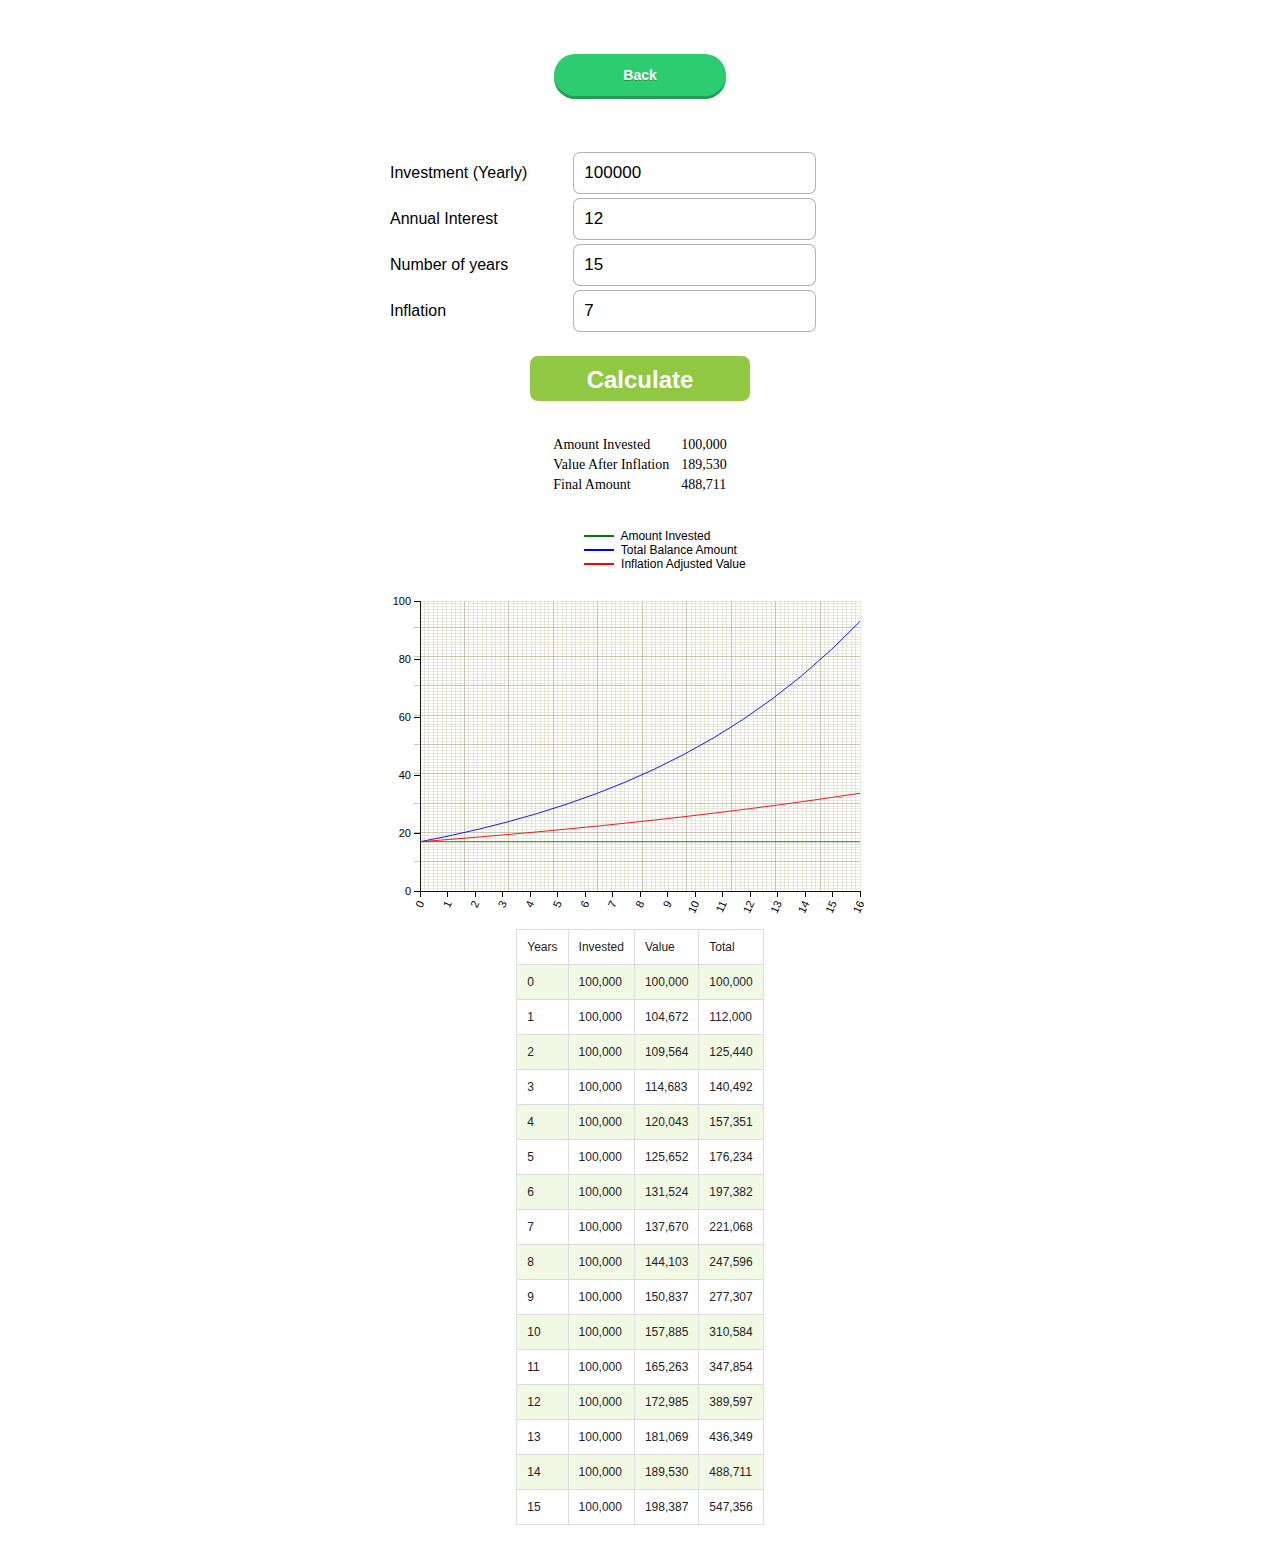
==== lumpsum.html @ ec352323 "Upload files" ====
<!DOCTYPE html>

<head>
    <title>Lumpsum</title>
    <script src="jquery-1.9.1.js"></script>
    <script src="d3.min.js" charset="utf-8"></script>

<link rel="stylesheet" type="text/css" href="finvis.css">

<style>
    
html { 
       /* background: url('common/images/AntHill.png') no-repeat center center fixed; 
        -webkit-background-size: cover;
        -moz-background-size: cover;
        -o-background-size: cover;
        background-size: cover;*/
       
       margin: auto;
        
}    

.mainTable {
    margin: auto;
    /*text-align:center;*/
}    
</style>
</head>

<body>
        <br><br><br>
    <a href="index.html" class="demo-info demo-info-3">Back</a><br><br><br>
    
    
    <table class="mainTable" >
        <tr >
            <td >Investment (Yearly)</td>
            <td><input id="term_amount" type="text" value="100000" class="textbox" /></td>
        </tr>
        <tr>
            <td>Annual Interest</td>
            <td><input id="interest" type="text" value="12" class="textbox" /></td>
        </tr>
        <tr>
            <td>Number of years</td>
            <td><input id="term_num" type="text" value="15" class="textbox" /></td>
        </tr>
        <tr>
            <td>Inflation</td>
            <td><input id="inflation" type="text" value="7" class="textbox" /></td>
        </tr>
        <tr>
            <td colspan="2" align="center" >
                <input type="button"   value="Calculate" class="button" onclick="calculateLumpGrowth()" />
            </td>
        </tr>
        
        <tr>
            <td colspan="2" align="center" >
                
                <table class="outputTable">
                    <tr>
                        <td>
                            Amount Invested
                        </td>
                        <td id="amount_invested">
                            
                        </td>
                    </tr>
                    <tr>
                        <td >
                            Value After Inflation
                        </td>
                        <td id="value_after_inflation" >
                            
                        </td>
                    </tr>
                    <tr>
                        <td>
                            Final Amount
                        </td>
                        <td id="output">
                        </td>
                    </tr>
                </table>
            </td>
        </tr>
        <tr>
            <td colspan="2" align="center" >
                <table class="DATA" id="lineMapTable" > 
                    <tbody>
                    <tr>
                        <td ><div class="lineDiv" style="background-color: green;"></div></td>
                        <td ><font color="black"> &nbsp; Amount Invested</font></td>
                    </tr>
                    <tr>
                        <td ><div class="lineDiv" style="background-color: blue;"></div></td>
                        <td ><font color="black"> &nbsp; Total Balance Amount</font></td>
                    </tr>
                    <tr>
                        <td ><div class="lineDiv" style="background-color: red;"></div></td>
                        <td ><font color="black"> &nbsp; Inflation Adjusted Value</font></td>
                    </tr>
                </tbody></table>
                <svg class="svg" id="graph" > </svg> <br/>
                
            </td>
        </tr>
        <tr>
            <td colspan="2" align="center" id="outputTable"></td>
        </tr>
    </table>
<script src="finvis.js"></script>
<script>
//to be done on loading
generateLineGraph();
calculateLumpGrowth();
</script>    
    
</body>
---- finvis.css ----
html { 
       margin: auto;
       /*text-align:center;*/        
}

*{  
margin:0;
padding:0;
}


body{
  //width:80%;
  margin-left:auto;
  margin-right:auto;
        
  //background-color:#f0f0f0;
  //background-color:rgba(33, 179, 209, 0.13);
  font-family:helvetica;
}

.lineDiv{
    display:block;
    height:2px;
    width:30px;
    margin-left: auto;
    margin-right: auto;
}

a{
  display:block;
  color:#ad5482;  
  text-decoration:none;
  font-weight:bold;
  margin-top:40px;
  text-align:center;
}

#bg{
  position:relative;
  top:20px;
  height:600px;
  //width:800px;
  background-size:cover;
  margin-left:auto;
  margin-right:auto; 
  border:#fff 15px solid;
}


.textbox{
  height:100%;
  border-radius:7px;
  border:rgba(0,0,0,.3) 1px solid;
  padding:10px;
  font-size:17px;
  /*box-sizing:border-box;
  margin-bottom:30px;*/
}

#outTable{
	margin:auto;
	font-size:14px;
}

.dropDown{
	height: 100%;
    width: 100%;
    border-radius: 7px;
    border: rgba(0,0,0,.3) 1px solid;
    padding: 10px;
    font-size: 20px;
}

.textbox:focus{
  outline:none;
   border:rgba(24,149,215,1) 2px solid;
   color:rgba(24,149,215,1);
}

.button{
  height:45px;
  width:220px;
  border-radius:8px;
  border:rgba(0,0,0,.3) 0px solid;
  padding:10px;
  margin-bottom:30px;
  margin-top:20px;
  background:#90c843;
  color:#FFF;
  font-weight:bold;
  font-size: 18pt;
  transition:background .4s;
  cursor:pointer;
}
.roundButton{
  width:45px;
  margin-bottom: 0px;
}
.button:hover{
  background:#80b438;
}

.mainTable{
  /*background:#80b438; 
  border:rgba(24,149,215,1) 1px solid;
  */
 
  border-collapse: collapse;
  padding:2px;
  margin-top:20px;
  margin-left:20px;
  
}
.mainTable th, td {
    padding: 2px;
    //border:rgba(24,149,215,1) 1px solid;
}



//Style for graph stuff - start

body{
    //font-size:12px;
    //font-family:Verdana, Helvetica, Arial, sans-seriff;
    //color:#333333;
}
path{
    fill-opacity:0.3;
    stroke-opacity:0.9;
}

.vlines, .hlines{
    stroke:rgb(150,148,109);
    shape-rendering:crispEdges;
    stroke-width:1px;
    stroke-opacity:0.2;
}

.hlabels line, .vlabels line{
    stroke:rgb(150,148,109);
    shape-rendering:crispEdges;
    stroke-width:1px;
    stroke-opacity:0.7;
}
.hlabels text, .vlabels text{
    color:rgb(150,148,109);
    font-size:12px;
}
.DATA{
    color:grey;
    font-size:11px;
}


.lCol{
    width: 240px;
}
.rCol{
    width: 60px;
}

.axis path,
    .axis line {
        fill: none;
        stroke: black;
        shape-rendering: crispEdges;
    }
    
    .axis text {
        font-family: sans-serif;
        font-size: 11px;
    }


.colorbox {
    display:block;
    background-color: black;
    width: 40px;
    height: 1px;
}

#graph {
    height: 350px;
    width: 500px;
}

.outputTable{
    //border: 1px solid gainsboro;
    border-collapse: collapse;
    font-size:14px;
    //color:#A8A3A3;
    //margin-left:50px;
    font-family: verdana;
}
.outputTable td,th {
    padding: 2px 6px;
    //border: 1px solid gainsboro;
}
#lineMapTable{
    //border: 1px solid gainsboro;
    border-collapse: collapse;
    font-size:12px;
    color:#A8A3A3;
    margin-left:50px;
    margin-top:30px;
}
.DATA{
    color:grey;
    font-size:12px;
}
.DATA td,th {
    padding: 0px 0px;
}

.yearlyTab {
    border: 1px solid gainsboro;
    border-collapse: collapse;
    font-size:12px;
    color:#222222;
    padding: 0px 0px;
    margin-bottom:30px;
}
.yearlyTab td,th {
    border: 1px solid gainsboro;
    padding: 10px 10px;
}

.yearlyTab tr:nth-child(even) {background: #F1F9E4}
.yearlyTab tr:nth-child(odd) {background: #FFF}

tr {
    display: table-row;
    vertical-align: inherit;
    border-color: inherit;
}


h1 {
    font-family: Papyrus, fantasy;
    font-size: 24px;
    font-style: italic;
    font-variant: normal;
    font-weight: bolder;
    text-shadow: 2px 2px #cccccc;
    
    color: #662617;
}
.center {
    margin: auto;
    text-align:center;
}
.demo-info {
    padding: 14px 26px;
    font-size: 14px;
    line-height: 100%;
    text-shadow: 0 1px rgba(0, 0, 0, 0.4);
    color: #fff;
    
    vertical-align: middle;
    text-align: center;
    cursor: pointer;
    font-weight: bold;
    transition: background 0.1s ease-in-out;
    -webkit-transition: background 0.1s ease-in-out;
    -moz-transition: background 0.1s ease-in-out;
    -ms-transition: background 0.1s ease-in-out;
    -o-transition: background 0.1s ease-in-out;
    text-shadow: 0 1px rgba(0, 0, 0, 0.3);
    color: #fff;
    -webkit-border-radius: 40px;
    -moz-border-radius: 40px;
    border-radius: 40px;
    font-family: 'Helvetica Neue', Helvetica, sans-serif;
}
.demo-info:active {
    padding-top: 15px;
}
.demo-info, .demo-info:hover, .demo-info:active {
    outline: 0 none;
    text-decoration: none;
        color: #fff;
}

.box-demo-info {
    padding: 14px 26px;
    font-size: 14px;
    line-height: 100%;
    text-shadow: 0 1px rgba(0, 0, 0, 0.4);
    color: #fff;
    
    vertical-align: middle;
    text-align: center;
    cursor: pointer;
    font-weight: bold;
    transition: background 0.1s ease-in-out;
    -webkit-transition: background 0.1s ease-in-out;
    -moz-transition: background 0.1s ease-in-out;
    -ms-transition: background 0.1s ease-in-out;
    -o-transition: background 0.1s ease-in-out;
    text-shadow: 0 1px rgba(0, 0, 0, 0.3);
    color: #fff;
    -webkit-border-radius: 10px;
    -moz-border-radius: 10px;
    border-radius: 10px;
    font-family: 'Helvetica Neue', Helvetica, sans-serif;
}
.box-demo-info:active {
    padding-top: 15px;
}
.box-demo-info, .demo-info:hover, .demo-info:active {
    outline: 0 none;
    text-decoration: none;
        color: #fff;
}
.demo-info-1 {
    background-color: #fdc058;
    box-shadow: 0px 3px 0px 0px #e29003;
}
.demo-info-1:hover {
    background-color: #fdb53a;
}
.demo-info-1:active {
    box-shadow: 0px 1px 0px 0px #e29003;
}
.demo-info-2 {
    background-color:  #d1c2f0;
    box-shadow: 0px 3px 0px 0px #a385e0;
}
.demo-info-2:hover {
    background-color: #b299e5;
}
.demo-info-2:active {
    box-shadow: 0px 1px 0px 0px #a385e0;
}
.demo-info-3 {
    background-color: #2ecc71;
    box-shadow: 0px 3px 0px 0px #239a55;
    display: block;
    width:120px;
    margin: auto;
}
.demo-info-3:hover {
    background-color: #28b363;
}
.demo-info-3:active {
    box-shadow: 0px 1px 0px 0px #239a55;
}

#blackBoard{ 
    height: 60px;  
    display:block;
    /*border:1px solid black;*/
}

//Style for graph stuff - end
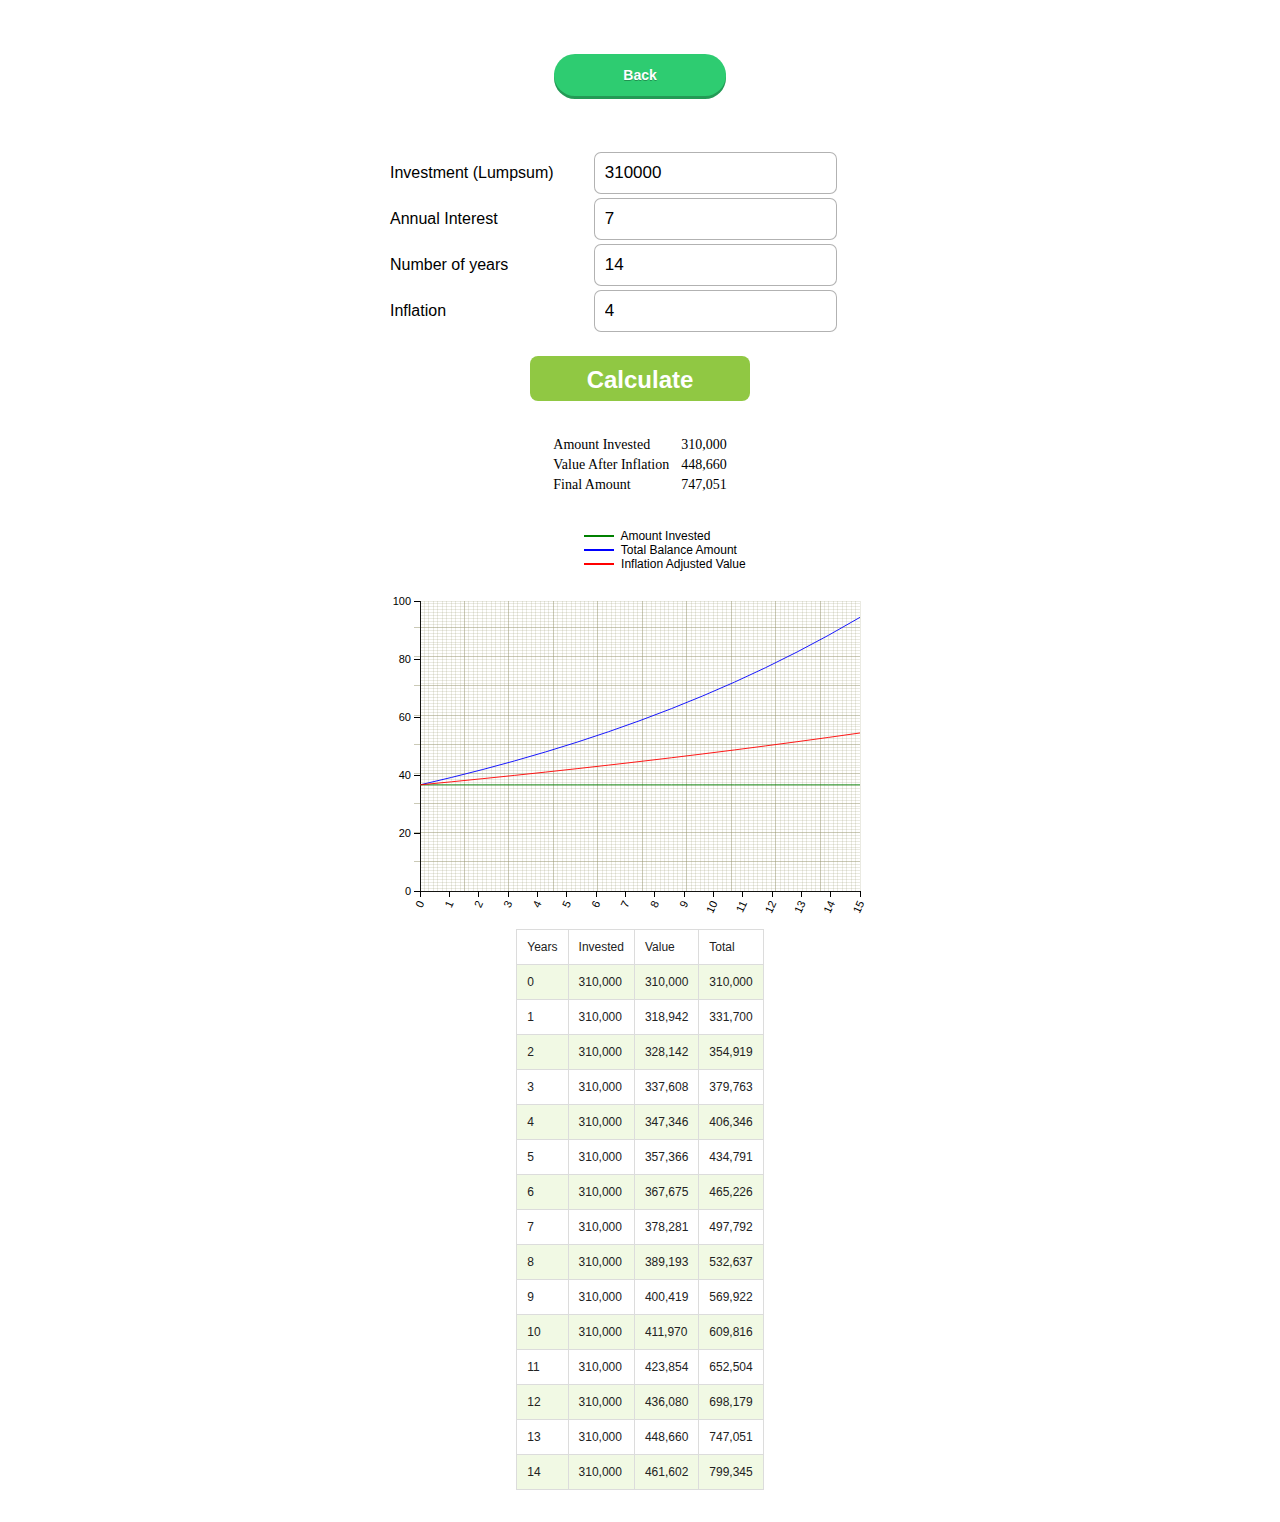
==== commit 952a0be5: "Update text description, remove stock price fetching" ====
--- a/lumpsum.html
+++ b/lumpsum.html
@@ -34,20 +34,20 @@
     
     <table class="mainTable" >
         <tr >
-            <td >Investment (Yearly)</td>
-            <td><input id="term_amount" type="text" value="100000" class="textbox" /></td>
+            <td >Investment (Lumpsum)</td>
+            <td><input id="term_amount" type="text" value="310000" class="textbox" /></td>
         </tr>
         <tr>
             <td>Annual Interest</td>
-            <td><input id="interest" type="text" value="12" class="textbox" /></td>
+            <td><input id="interest" type="text" value="7" class="textbox" /></td>
         </tr>
         <tr>
             <td>Number of years</td>
-            <td><input id="term_num" type="text" value="15" class="textbox" /></td>
+            <td><input id="term_num" type="text" value="14" class="textbox" /></td>
         </tr>
         <tr>
             <td>Inflation</td>
-            <td><input id="inflation" type="text" value="7" class="textbox" /></td>
+            <td><input id="inflation" type="text" value="4" class="textbox" /></td>
         </tr>
         <tr>
             <td colspan="2" align="center" >
